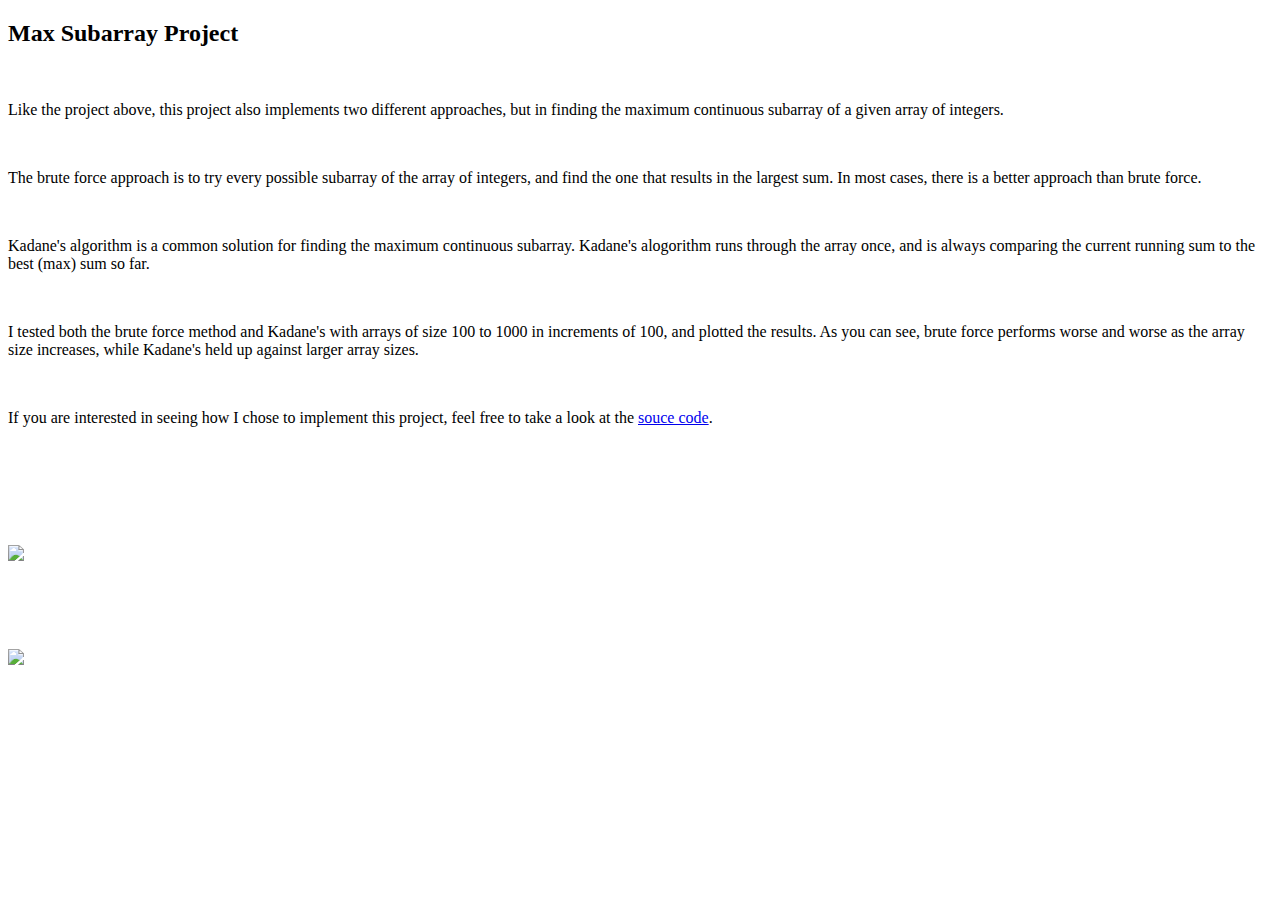
==== html/msa.html @ 974b9022 "made each project its own html page, links in navbar" ====
<!DOCTYPE html>
<html lang="en">
    <head>
        <!--name of tab-->
        <title>MSA Project</title>

        <!--required for proper behavior on mobile devices-->
        <meta name="viewport" content="width=device-width, initial-scale=1">

        <!--bootstrap css-->
        <link href="https://cdn.jsdelivr.net/npm/bootstrap@5.2.2/dist/css/bootstrap.min.css"
        rel="stylesheet" 
        integrity="sha384-Zenh87qX5JnK2Jl0vWa8Ck2rdkQ2Bzep5IDxbcnCeuOxjzrPF/et3URy9Bv1WTRi"
        crossorigin="anonymous">

        <!--our css file-->
        <link rel="stylesheet" type="text/css" href="style.css" />
    </head>
    <body>
        <div class="container text-center">
            <!--max subarray project-->
            <div class="row justify-content-around">
                <div class="col-4">
                    <h2>Max Subarray Project</h2>
                    <br>
                    <p>
                        Like the project above, this project also implements two different approaches, 
                        but in finding the maximum continuous subarray of a given array of integers.  
                    </p>
                    <br>
                    <p>
                        The brute force approach is to try every possible subarray of the array of integers, and 
                        find the one that results in the largest sum. In most cases, there is a better approach 
                        than brute force.
                    </p>
                    <br>
                    <p>
                        Kadane's algorithm is a common solution for finding the maximum continuous subarray. Kadane's 
                        alogorithm runs through the array once, and is always comparing the current running sum to 
                        the best (max) sum so far. 
                    </p>
                    <br>
                    <p>
                        I tested both the brute force method and Kadane's with arrays of size 100 to 1000 in increments  
                        of 100, and plotted the results. As you can see, brute force performs worse and worse as the 
                        array size increases, while Kadane's held up against larger array sizes.
                    </p>
                    <br>
                    <!--link-->
                    <p>
                        If you are interested in seeing how I chose to implement this project, feel free to take a look
                        at the <a href="https://github.com/averyschreiner/portfolio/blob/main/MaxSubArrays.java" 
                        target="_blank" rel="noopener noreferrer">souce code</a>.
                    </p>
                </div>
                <div class="col-4">
                    <p>     </p>
                    <br>
                    <p>     </p>
                    <br>
                    <p>     </p>
                    <br>
                    <p>     </p>
                    <img src="img/msa_example.png" width="100%">
                    <p>     </p>
                    <br>
                    <p>     </p>
                    <br>
                    <p>     </p>
                    <img src="img/bruteVkadane.png" width="100%">
                </div>
            </div>
        </div>
    </body>
</html>
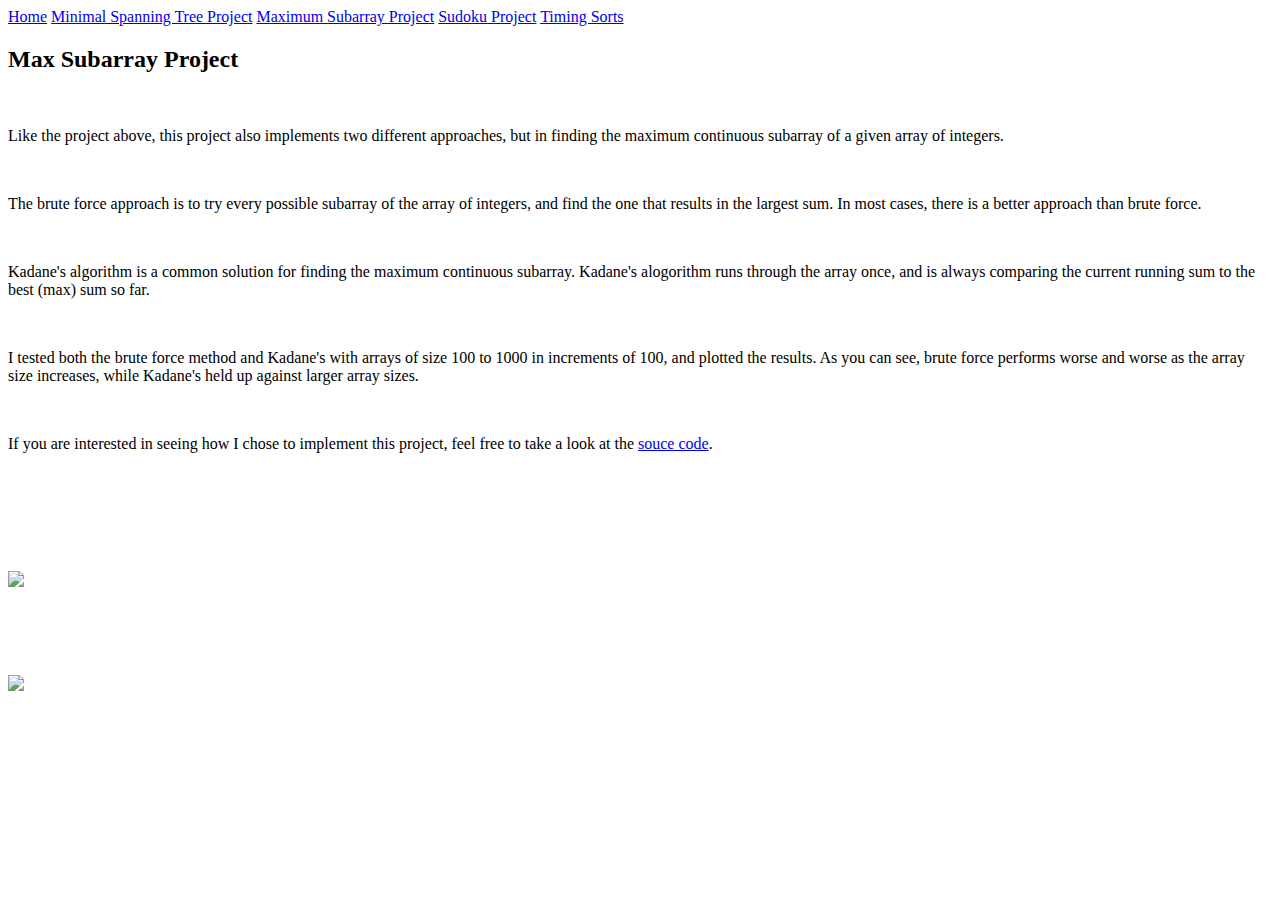
==== commit b265fda0: "navbar and bs to other pages" ====
--- a/html/msa.html
+++ b/html/msa.html
@@ -17,6 +17,17 @@
         <link rel="stylesheet" type="text/css" href="style.css" />
     </head>
     <body>
+        <!--navbar-->
+        <nav class="navbar navbar-dark sticky-top bg-dark">
+            <div class="container-fluid">
+              <a class="navbar-brand" href="index.html">Home</a>   
+              <a class="navbar-brand" href="html/mst.html">Minimal Spanning Tree Project</a>
+              <a class="navbar-brand" href="html/msa.html">Maximum Subarray Project</a>
+              <a class="navbar-brand" href="html/sudoku.html">Sudoku Project</a>
+              <a class="navbar-brand" href="html/sorts.html">Timing Sorts</a>
+            </div>
+        </nav>
+        
         <div class="container text-center">
             <!--max subarray project-->
             <div class="row justify-content-around">
@@ -71,5 +82,10 @@
                 </div>
             </div>
         </div>
+
+        <!--bootstrap js-->
+        <script src="https://cdn.jsdelivr.net/npm/bootstrap@5.2.2/dist/js/bootstrap.bundle.min.js" 
+        integrity="sha384-OERcA2EqjJCMA+/3y+gxIOqMEjwtxJY7qPCqsdltbNJuaOe923+mo//f6V8Qbsw3" 
+        crossorigin="anonymous"></script>
     </body>
 </html>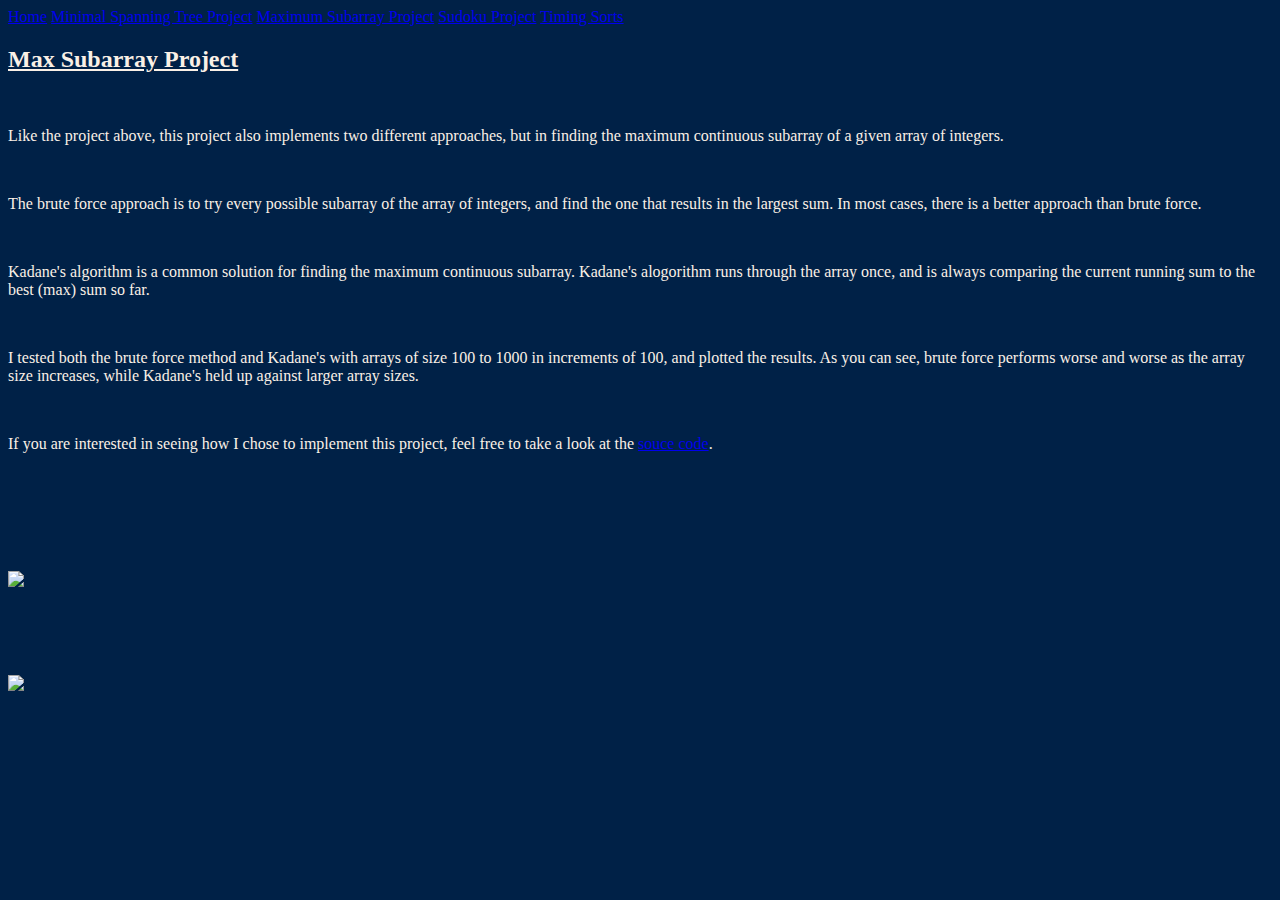
==== commit 498c6086: "silly file tings" ====
--- a/html/msa.html
+++ b/html/msa.html
@@ -14,20 +14,20 @@
         crossorigin="anonymous">
 
         <!--our css file-->
-        <link rel="stylesheet" type="text/css" href="style.css" />
+        <link rel="stylesheet" type="text/css" href="../style.css" />
     </head>
     <body>
         <!--navbar-->
         <nav class="navbar navbar-dark sticky-top bg-dark">
             <div class="container-fluid">
-              <a class="navbar-brand" href="index.html">Home</a>   
-              <a class="navbar-brand" href="html/mst.html">Minimal Spanning Tree Project</a>
-              <a class="navbar-brand" href="html/msa.html">Maximum Subarray Project</a>
-              <a class="navbar-brand" href="html/sudoku.html">Sudoku Project</a>
-              <a class="navbar-brand" href="html/sorts.html">Timing Sorts</a>
+              <a class="navbar-brand" href="../index.html">Home</a>   
+              <a class="navbar-brand" href="mst.html">Minimal Spanning Tree Project</a>
+              <a class="navbar-brand" href="#">Maximum Subarray Project</a>
+              <a class="navbar-brand" href="sudoku.html">Sudoku Project</a>
+              <a class="navbar-brand" href="sorts.html">Timing Sorts</a>
             </div>
         </nav>
-        
+
         <div class="container text-center">
             <!--max subarray project-->
             <div class="row justify-content-around">
--- a/style.css
+++ b/style.css
@@ -0,0 +1,24 @@
+body{
+    font-family: Georgia, 'Times New Roman', Times, serif;
+    background-color: #002147;
+    color: #faf0e6;
+}
+
+h1{
+    text-align: center; 
+    vertical-align: text-top;
+    padding-top: 5%;
+    size: 60em;
+}
+
+h2{
+    color: #faf0e6;
+    text-decoration: underline;
+    size: 20em
+}
+
+hr{
+    text-align: center;
+    width: 100%;
+    color: #faf0e6;
+}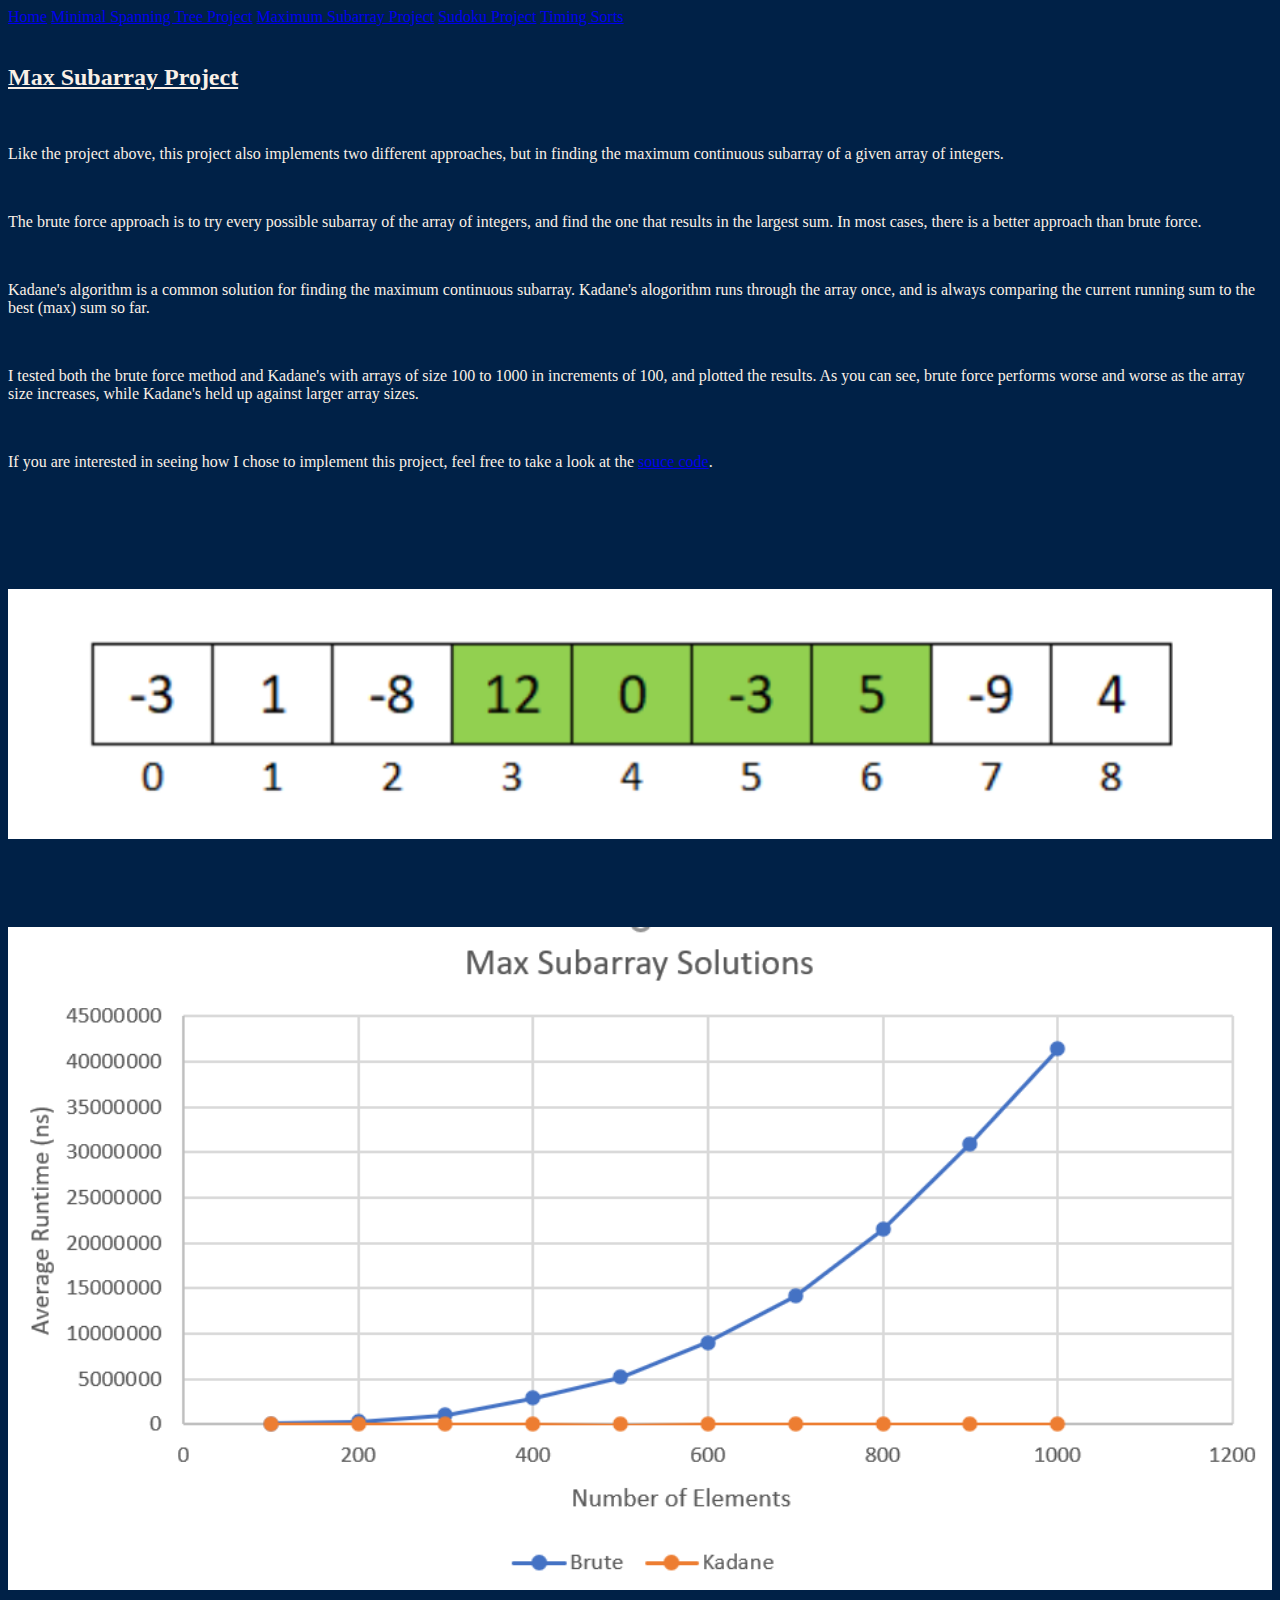
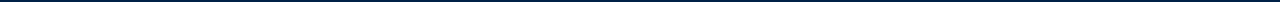
==== commit 0968b9eb: "imgs in home dir, br before titles" ====
--- a/html/msa.html
+++ b/html/msa.html
@@ -32,6 +32,7 @@
             <!--max subarray project-->
             <div class="row justify-content-around">
                 <div class="col-4">
+                    <br>
                     <h2>Max Subarray Project</h2>
                     <br>
                     <p>
@@ -72,13 +73,13 @@
                     <p>     </p>
                     <br>
                     <p>     </p>
-                    <img src="img/msa_example.png" width="100%">
+                    <img src="../img/msa_example.png" width="100%">
                     <p>     </p>
                     <br>
                     <p>     </p>
                     <br>
                     <p>     </p>
-                    <img src="img/bruteVkadane.png" width="100%">
+                    <img src="../img/bruteVkadane.png" width="100%">
                 </div>
             </div>
         </div>
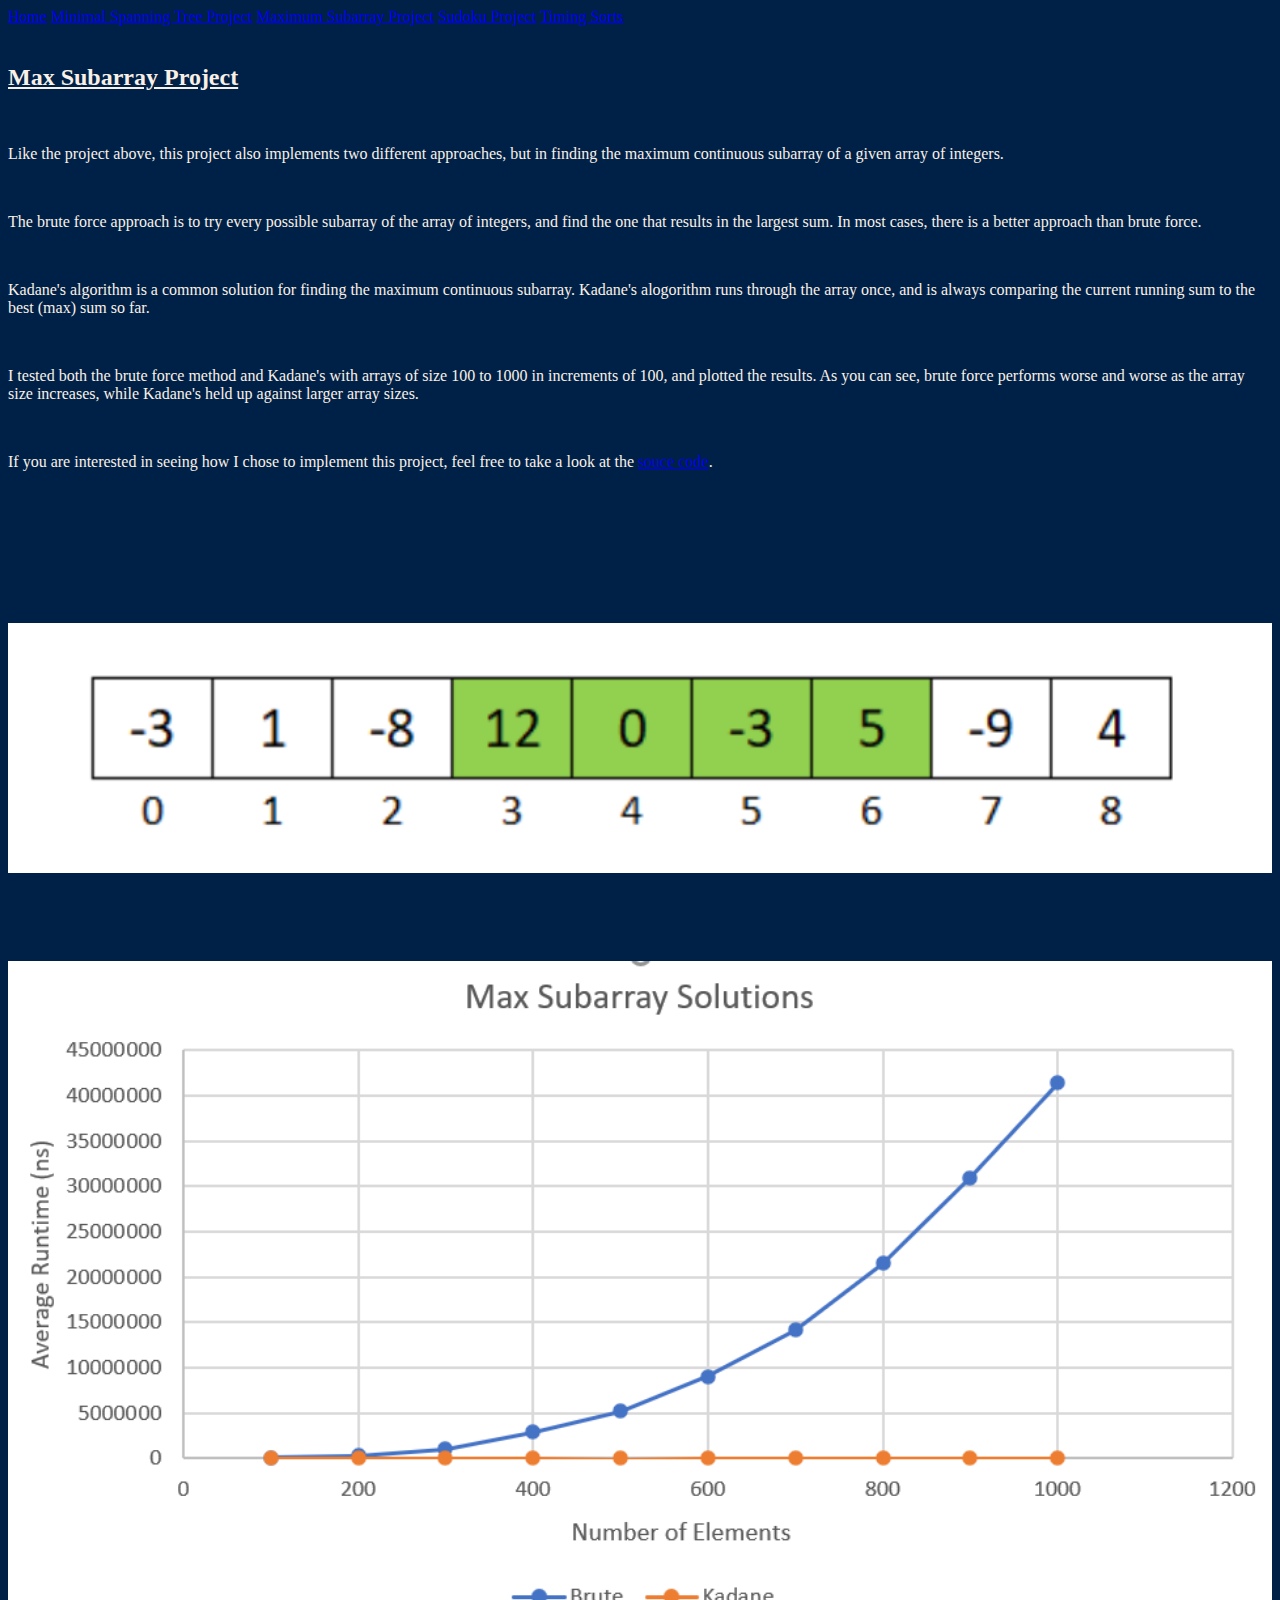
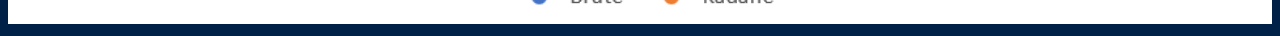
==== commit 455176f6: "breaks, changed welcome" ====
--- a/html/msa.html
+++ b/html/msa.html
@@ -64,6 +64,7 @@
                         at the <a href="https://github.com/averyschreiner/portfolio/blob/main/MaxSubArrays.java" 
                         target="_blank" rel="noopener noreferrer">souce code</a>.
                     </p>
+                    <br>
                 </div>
                 <div class="col-4">
                     <p>     </p>
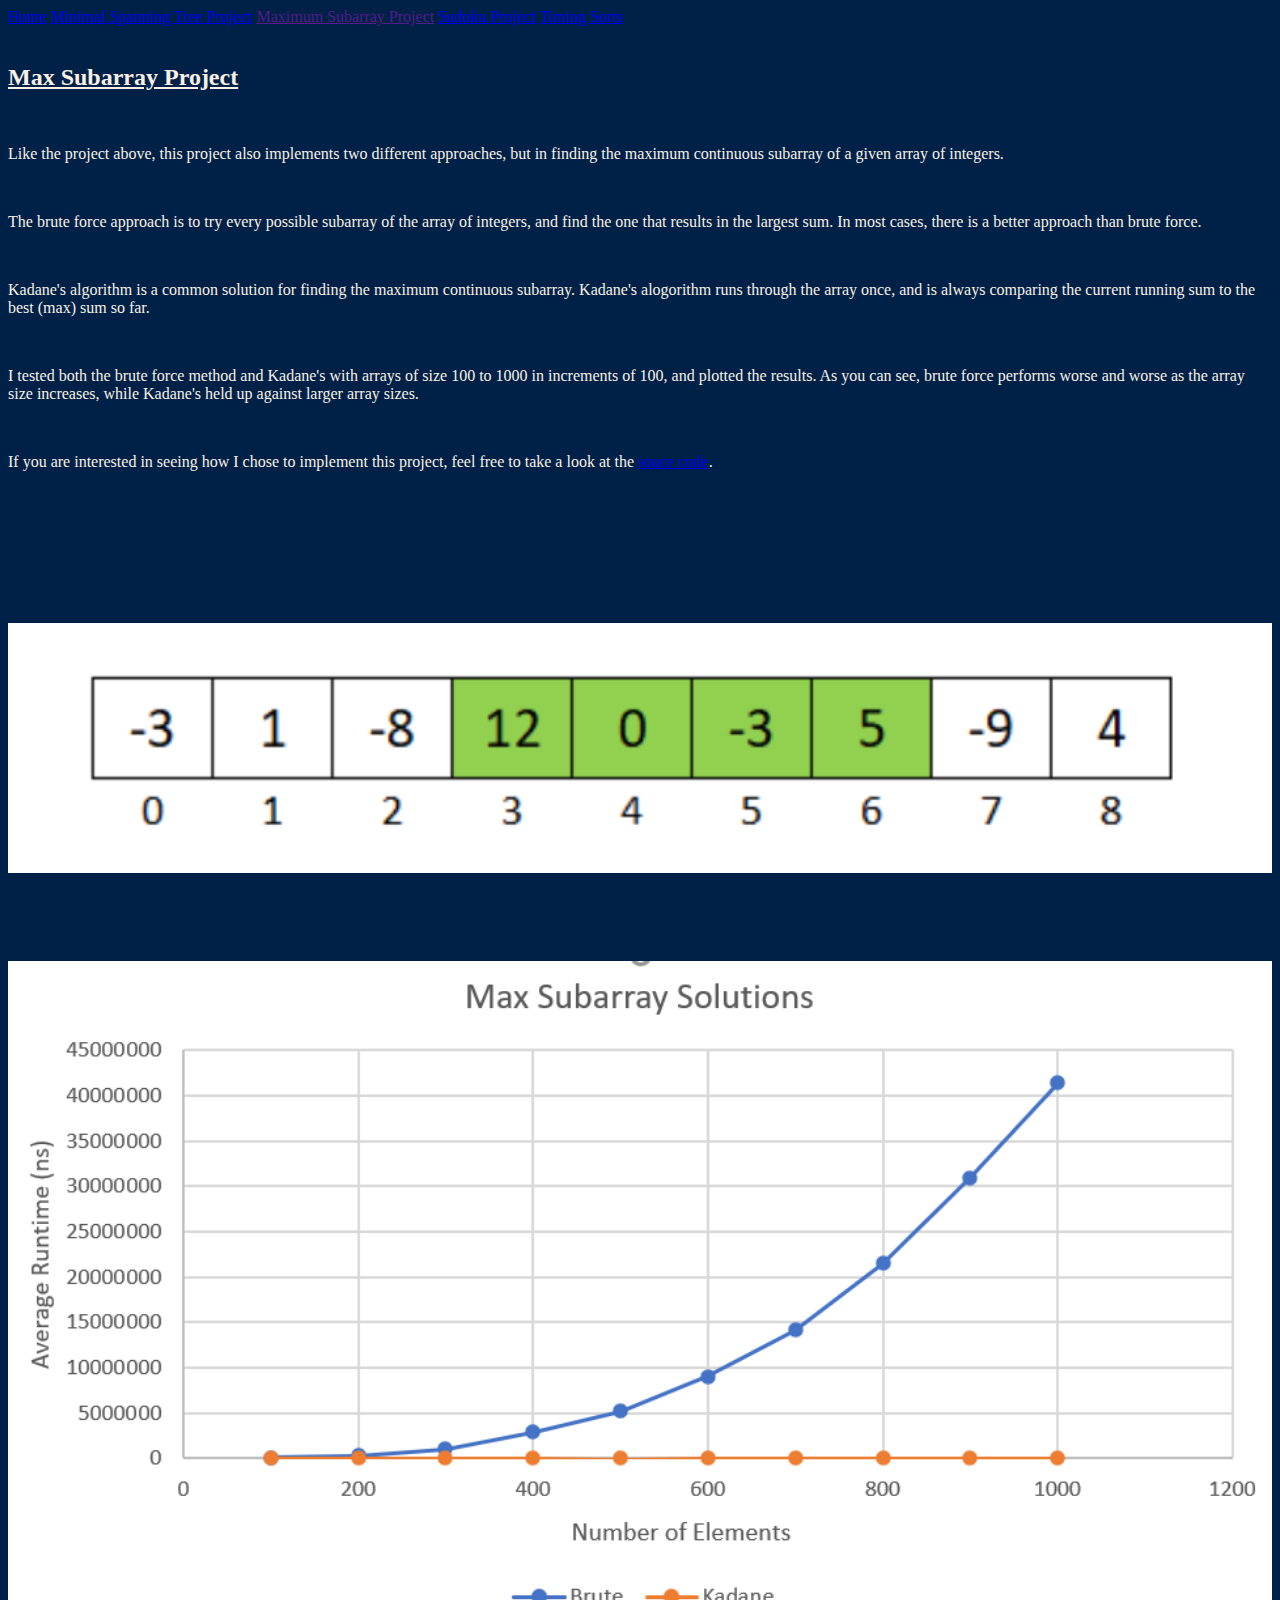
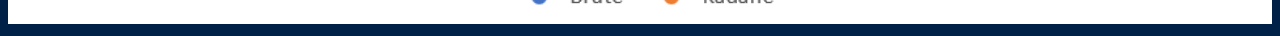
==== commit e26b824f: "remove # in navbar, edit welcome" ====
--- a/html/msa.html
+++ b/html/msa.html
@@ -14,7 +14,10 @@
         crossorigin="anonymous">
 
         <!--our css file-->
-        <link rel="stylesheet" type="text/css" href="../style.css" />
+        <link rel="stylesheet" type="text/css" href="../style.css"/>
+
+        <!--favicon-->
+        <link rel="icon" href="https://cdn.dribbble.com/users/132857/screenshots/2585122/as-logo.png">
     </head>
     <body>
         <!--navbar-->
@@ -22,14 +25,14 @@
             <div class="container-fluid">
               <a class="navbar-brand" href="../index.html">Home</a>   
               <a class="navbar-brand" href="mst.html">Minimal Spanning Tree Project</a>
-              <a class="navbar-brand" href="#">Maximum Subarray Project</a>
+              <a class="navbar-brand" href="">Maximum Subarray Project</a>
               <a class="navbar-brand" href="sudoku.html">Sudoku Project</a>
               <a class="navbar-brand" href="sorts.html">Timing Sorts</a>
             </div>
         </nav>
 
+        <!--max subarray project-->
         <div class="container text-center">
-            <!--max subarray project-->
             <div class="row justify-content-around">
                 <div class="col-4">
                     <br>
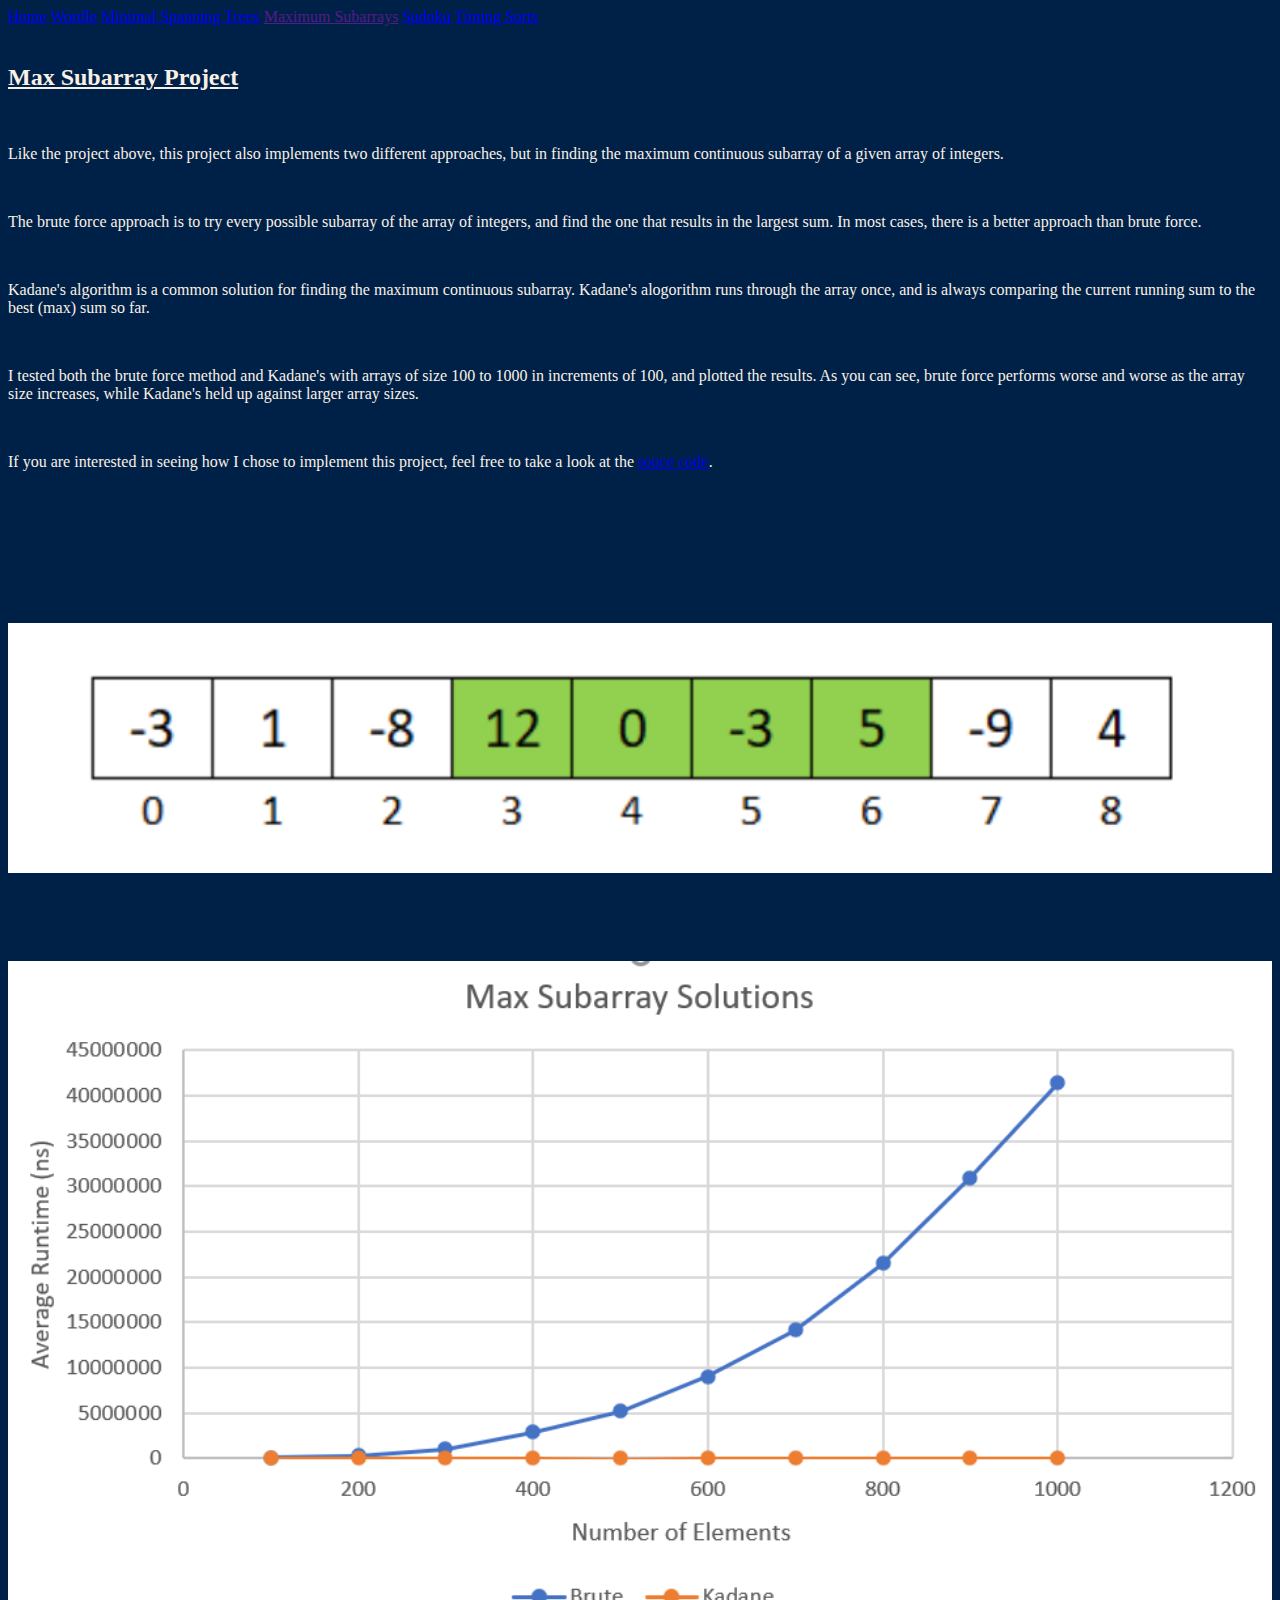
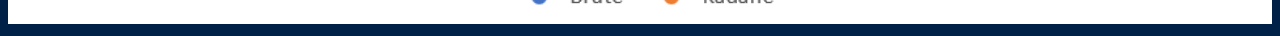
==== commit 174c3058: "add wordle project and edit nav bars" ====
--- a/html/msa.html
+++ b/html/msa.html
@@ -24,9 +24,10 @@
         <nav class="navbar navbar-dark sticky-top bg-dark">
             <div class="container-fluid">
               <a class="navbar-brand" href="../index.html">Home</a>   
-              <a class="navbar-brand" href="mst.html">Minimal Spanning Tree Project</a>
-              <a class="navbar-brand" href="">Maximum Subarray Project</a>
-              <a class="navbar-brand" href="sudoku.html">Sudoku Project</a>
+              <a class="navbar-brand" href="wordle/wordle.html">Wordle</a>
+              <a class="navbar-brand" href="mst.html">Minimal Spanning Trees</a>
+              <a class="navbar-brand" href="">Maximum Subarrays</a>
+              <a class="navbar-brand" href="sudoku.html">Sudoku</a>
               <a class="navbar-brand" href="sorts.html">Timing Sorts</a>
             </div>
         </nav>
